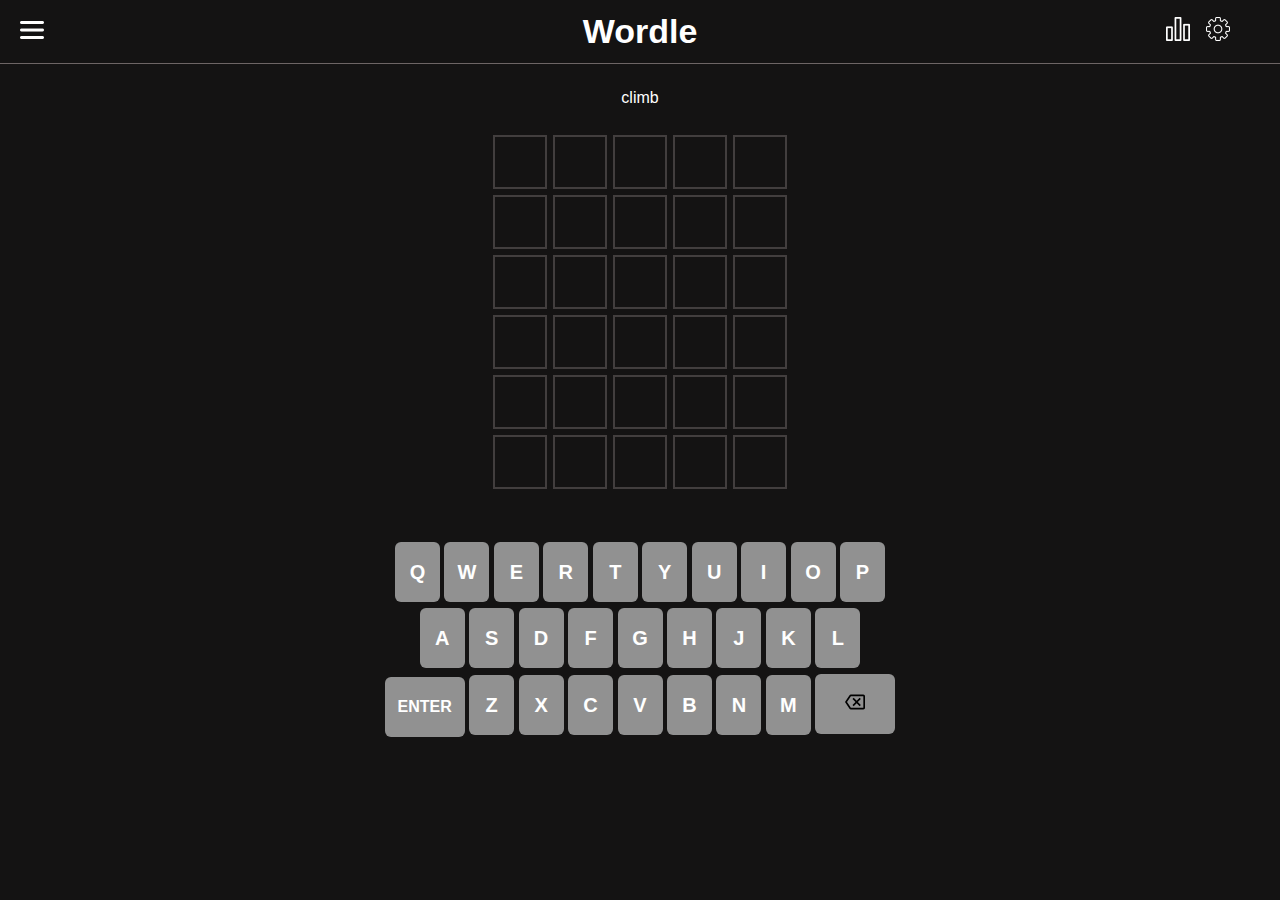
==== fun/wordle/index.html @ 40436cda "enter doesnt work after firts guess" ====
<!DOCTYPE html>
<html lang="en">
<head>
    <meta charset="UTF-8">
    <meta name="viewport" content="width=device-width, initial-scale=1.0">
    <title>Wordle</title>
    <link rel="stylesheet" href="style.css">
</head>
<body>
    <div id="header">
        <div class="menu">
            <img src="./images/menu.png" alt="menu">
        </div>
        <div class="logo">Wordle</div>
        <div class="buttons">
            <div class="stats">
                <img src="./images/statistics.png" alt="stats">
            </div>
            <div class="settings">
                <img src="./images/setting.png" alt="settings">
            </div>
        </div>
    </div>
    <div class="popup">
        <button class="closePopup">
            <img src="./images/delete.png" alt="close">
        </button>
        <div class="win">
            <header>
                <h2>You got it!</h2>
                <p>The word was <span class="winWord"></span></p>
            </header>
            <div class="infoBoard">
                    <div class="wd-border">
                        <div class="total">0</div>
                        <div>Played</div>
                    </div>
                    <div class="wd-border">
                        <div class="percentil">0</div>
                        <div>Win %</div>
                    </div>
                    <div class="wd-border">
                        <div class="streak">0</div>
                        <div>Streak</div>
                    </div>
                    <div class="wd-border">
                        <div class="average">0</div>
                        <div>Average</div>
                    </div>
            </div>
            <div id="stats">
                <h1>Statistics</h1>
                <ul class="ranks">
                    <div class="bars">
                        <label>1</label>
                        <li class="bar1">
                            0
                        </li>
                        </li>
                    </div>
                    <div class="bars">
                        <label for="">2</label>
                        <li class="bar2">
                            0
                        </li>
                        </li>
                    </div>
                    <div class="bars">
                        <label for="">3</label>
                        <li class="bar3">
                            0
                        </li>
                        </li>
                    </div>
                    <div class="bars">
                        <label for="">4</label>
                        <li class="bar4">
                            0
                        </li>
                        </li>
                    </div>
                    <div class="bars">
                        <label for="">5</label>
                        <li class="bar5">
                            0
                        </li>
                        </li>
                    </div>
                    <div class="bars">
                        <label for="">6</label>
                        <li class="bar6">
                            0
                        </li>
                        </li>
                    </div>
                </ul>
            </div>
            <div class="buttons">
                <button class="share">Share</button>
                <button onclick="playAgain()" class="playAgain">Play again</button>
            </div>
        </div>
    </div>
    <div class="cheat"></div>
    <div id="board">
        <div class="row1 row">
            <div class="row1box1 box"></div>
            <div class="row1box2 box"></div>
            <div class="row1box3 box"></div>
            <div class="row1box4 box"></div>
            <div class="row1box5 box"></div>
        </div>
        <div class="row2 row">
            <div class="row2box1 box"></div>
            <div class="row2box2 box"></div>
            <div class="row2box3 box"></div>
            <div class="row2box4 box"></div>
            <div class="row2box5 box"></div>
        </div>
        <div class="row3 row">
            <div class="row3box1 box"></div>
            <div class="row3box2 box"></div>
            <div class="row3box3 box"></div>
            <div class="row3box4 box"></div>
            <div class="row3box5 box"></div>
        </div>
        <div class="row4 row">
            <div class="row4box1 box"></div>
            <div class="row4box2 box"></div>
            <div class="row4box3 box"></div>
            <div class="row4box4 box"></div>
            <div class="row4box5 box"></div>
        </div>
        <div class="row5 row">
        <div class="row5box1 box"></div>
        <div class="row5box2 box"></div>
        <div class="row5box3 box"></div>
        <div class="row5box4 box"></div>
        <div class="row5box5 box"></div>
        </div>
        <div class="row6 row">
        <div class="row6box1 box"></div>
        <div class="row6box2 box"></div>
        <div class="row6box3 box"></div>
        <div class="row6box4 box"></div>
        <div class="row6box5 box"></div>
        </div>
    </div>
    <div class="keyboard" role="group" aria-label="Keyboard">
        <div id="keyboard-row1"  class="keyboard-row1">
            <button data-name="Q" onclick="writeLetter('q')" type="button" id="q" class="q key">Q</button>
            <button onclick="writeLetter('w')" type="button" data-name="W" class="w key">W</button>
            <button onclick="writeLetter('e')" type="button" data-name="E" class="e key">E</button>
            <button onclick="writeLetter('r')" type="button" data-name="R" class="r key">R</button>
            <button onclick="writeLetter('t')" type="button" data-name="T" class="t key">T</button>
            <button onclick="writeLetter('y')" type="button" data-name="Y" class="y key">Y</button>
            <button onclick="writeLetter('u')" type="button" data-name="U" class="u key">U</button>
            <button onclick="writeLetter('i')" type="button" data-name="I" class="i key">I</button>
            <button onclick="writeLetter('o')" type="button" data-name="O" class="o key">O</button>
            <button onclick="writeLetter('p')" type="button" data-name="P" class="p key">P</button>
        </div>
        <div id="keyboard-row2" class="keyboard-row2">
            <div data-testid="spacer" class="Key-module_half__HooWu"></div>
            <button onclick="writeLetter('a')" type="button" data-name="A" class="a key">A</button>
            <button onclick="writeLetter('s')" type="button" data-name="S" class="s key">S</button>
            <button onclick="writeLetter('d')" type="button" data-name="D" class="d key">D</button>
            <button onclick="writeLetter('f')" type="button" data-name="F" class="f key">F</button>
            <button onclick="writeLetter('g')" type="button" data-name="G" class="g key">G</button>
            <button onclick="writeLetter('h')" type="button" data-name="H" class="h key">H</button>
            <button onclick="writeLetter('j')" type="button" data-name="J" class="j key">J</button>
            <button onclick="writeLetter('k')" type="button" data-name="K" class="k key">K</button>
            <button onclick="writeLetter('l')" type="button" data-name="L" class="l key">L</button>
            <div data-testid="spacer" class="Key-module_half__HooWu"></div>
        </div>
        <div id="keyboard-row3"  class="keyboard-row3">
            <button onclick="enterWord()" type="button" id="↵" class="key enterKey">ENTER</button>
            <button onclick="writeLetter('z')" type="button" data-name="Z" class="z key">Z</button>
            <button onclick="writeLetter('x')" type="button" data-name="X" class="x key">X</button>
            <button onclick="writeLetter('c')" type="button" data-name="C" class="c key">C</button>
            <button onclick="writeLetter('v')" type="button" data-name="V" class="v key">V</button>
            <button onclick="writeLetter('b')" type="button" data-name="B" class="b key">B</button>
            <button onclick="writeLetter('n')" type="button" data-name="N" class="n key">N</button>
            <button onclick="writeLetter('m')" type="button" data-name="M" class="m key">M</button>
            <button onclick="deleteLetter()" type="button" id="←" aria-label="backspace" class="key removeKey"><svg xmlns="http://www.w3.org/2000/svg" height="20" viewBox="0 0 24 24" width="20" class="game-icon" data-testid="icon-backspace">
                <path fill="var(--color-tone-1)" d="M22 3H7c-.69 0-1.23.35-1.59.88L0 12l5.41 8.11c.36.53.9.89 1.59.89h15c1.1 0 2-.9 2-2V5c0-1.1-.9-2-2-2zm0 16H7.07L2.4 12l4.66-7H22v14zm-11.59-2L14 13.41 17.59 17 19 15.59 15.41 12 19 8.41 17.59 7 14 10.59 10.41 7 9 8.41 12.59 12 9 15.59z"></path>
            </svg></button>
        </div></div>
<script>
    const words = ["money", "power", "crane", "whale", "crane", "heard", "mouse", "micro", "state", "trunk", "drink", "speak", "start", "drunk",'abbey',
"about",
"above",
"abuse",
"admit",
"adobe",
"adopt",
"adult",
"after",
"again",
"agent",
"aging",
"agony",
"agree",
"ahead",
"aisle",
"alarm",
"album",
"alert",
"alien",
"align",
"alike",
"alive",
"alley",
"allow",
"alloy",
"alone",
"along",
"aloud",
"alpha",
"altar",
"alter",
"amber",
"amend",
"amino",
"among",
"ample",
"angel",
"amber",
"angle",
"angry",
"ankle",
"apart",
"apple",
"apply",
"arena",
"argue",
"arise",
"armor",
"arose",
"array",
"arrow",
"aside",
"assay",
"asset",
"atlas",
"audio",
"audit",
"avoid",
"await",
"award",
"aware",
"bacon",
"badge",
"badly",
"baked",
"baker",
"baron",
"bases",
"basic",
"basil",
"basin",
"beach",
"beard",
"beast",
"began",
"begin",
"begun",
"being",
"belly",
"below",
"bench",
"billy",
"birth",
"black",
"blade",
"blame",
"blank",
"blast",
"bleak",
"blend",
"blind",
"block",
"bloom",
"blown",
"blues",
"blunt",
"board",
"boast",
"bonus",
"boost",
"booth",
"borne",
"bound",
"bowel",
"brain",
"brake",
"brand",
"brass",
"brave",
"bread",
"break",
"breed",
"brent",
"bride",
"brief",
"bring",
"brink",
"broad",
"broke",
"brown",
"brush",
"build",
"built",
"bunch",
"burke",
"burnt",
"burst",
"buyer",
"cabin",
"cable",
"cache",
"calif",
"canal",
"candy",
"canon",
"cargo",
"carol",
"carry",
"catch",
"cater",
"cause",
"cease",
"chain",
"chair",
"chalk",
"chaos",
"charm",
"chart",
"chase",
"cheap",
"check",
"cheek",
"cheer",
"chess",
"chest",
"chick",
"chief",
"child",
"chile",
"chill",
"china",
"choir",
"chose",
"chuck",
"cisco",
"claim",
"clash",
"class",
"clean",
"clear",
"clerk",
"click",
"cliff",
"climb",
"clock",
"close",
"cloth",
"cloud",
"coach",
"coast",
"colon",
"color",
"comic",
"condo",
"coral",
"corps",
"costa",
"cough",
"could",
"count",
"court",
"cover",
"crack",
"craft",
"crane",
"crash",
"cream",
"creed",
"creek",
"crest",
"cried",
"cries",
"crime",
"crisp",
"cross",
"crowd",
"crown",
"crude",
"cruel",
"crush",
"crust",
"cubic",
"curry",
"curve",
"cycle",
"daily",
"dairy",
"daisy",
"dance",
"dated",
"dealt",
"death",
"debit",
"debut",
"decay",
"decor",
"delay",
"delta",
"dense",
"depot",
"derby",
"deter",
"devil",
"diary",
"digit",
"dirty",
"dodge",
"doing",
"donor",
"dozen",
"draft",
"drain",
"drama",
"drank",
"drawn",
"dream",
"dress",
"dried",
"drift",
"drill",
"drink",
"drive",
"drove",
"dusty",
"dying",
"eager",
"eagle",
"early",
"earth",
"eaten",
"eight",
"elbow",
"elder",
"elect",
"elite",
"empty",
"enemy",
"enjoy",
"enter",
"entry",
"equal",
"error",
"essay",
"ethic",
"event",
"every",
"exact",
"excel",
"exert",
"exile",
"exist",
"extra",
"faint",
"fairy",
"faith",
"false",
"famed",
"fancy",
"fatal",
"fatty",
"fault",
"feast",
"fence",
"ferry",
"fetch",
"fever",
"fiber",
"fibre",
"field",
"fiery",
"fifth",
"fifty",
"fight",
"final",
"first",
"fixed",
"flame",
"flash",
"fleet",
"flesh",
"flies",
"flint",
"float",
"flood",
"floor",
"flora",
"flour",
"flown",
"fluid",
"flung",
"flush",
"focal",
"focus",
"force",
"forge",
"forth",
"forty",
"forum",
"found",
"frame",
"frank",
"fraud",
"fresh",
"fried",
"front",
"frost",
"fruit",
"fully",
"gauge",
"genre",
"ghost",
"giant",
"given",
"glass",
"globe",
"glory",
"glove",
"going",
"grace",
"grade",
"grain",
"grams",
"grand",
"grant",
"graph",
"grasp",
"grass",
"grave",
"great",
"greed",
"green",
"greet",
"grief",
"gross",
"group",
"grove",
"grown",
"guard",
"guess",
"guest",
"guide",
"guild",
"guilt",
"habit",
"handy",
"hardy",
"harry",
"harsh",
"hatch",
"heart",
"heath",
"heavy",
"hedge",
"hello",
"hence",
"henry",
"homer",
"honey",
"honor",
"horse",
"hotel",
"house",
"human",
"ideal",
"image",
"imply",
"incur",
"index",
"inner",
"input",
"Intel",
"inter",
"irony",
"issue",
"ivory",
"jenny",
"jewel",
"joint",
"jones",
"judge",
"juice",
"known",
"label",
"labor",
"laden",
"lance",
"large",
"laser",
"later",
"laugh",
"layer",
"learn",
"lease",
"least",
"leave",
"legal",
"lemon",
"lever",
"lewis",
"light",
"limit",
"linen",
"links",
"liver",
"lives",
"lobby",
"local",
"lodge",
"logic",
"loose",
"lotus",
"lover",
"lower",
"loyal",
"lucky",
"lunch",
"lying",
"lynch",
"magic",
"major",
"maker",
"manor",
"maple",
"march",
"maria",
"marry",
"marsh",
"mason"
]
    const wins =[]
    const cheat = document.querySelector('.cheat')
    const winWord = document.querySelector('.winWord')
    const popup = document.querySelector('.popup')
    const closePopup = document.querySelector('.closePopup')


    let totalAttempts = 0
    let lost = 0
    let percentil = 0;
    let streak = 0;
    let average = 0;

    let result = generateWord(words)
    let writingOn = true
    let score = 0;
    let width = 0
    let mostAttempts = 0;
    let count = 0;
    let rowNum = 1
    let boxNum = 1
    let exactBox = 'row' + rowNum + 'box' + boxNum;
    let letters = ['q','w','e','r','t','z','u','i','o','p','a','s','d','f','g','h','j','k','l','y','x','c','v','b','n','m']

function playAgain(){
    popup.classList.remove('popup-on')
    rowNum = 7
    for(let i = 1; i <= 6; i++){
        rowNum--
        for(let j = 1; j <= 5; j++){
            const box = document.querySelector('.row' + rowNum + 'box' + j);
            box.classList.remove('green', 'orange','empty', 'filled');
            box.removeAttribute('id', 'done')
            box.textContent = '';
        }
    }
    for(let i = 1; i <= 3; i++){
        const keyboardRow = document.getElementById('keyboard-row' + i)
        var children = keyboardRow.children
        for(let i = 0; i < children.length; i++){
            var key = children[i]
            key.classList.remove('green', 'orange', 'empty')
        }
    }
    writingOn = true
    result = generateWord(words)
    cheat.textContent = result
    count = 0
    console.log(rowNum)
    console.log(boxNum)
}

    closePopup.addEventListener('click', () => {
        popup.classList.remove('popup-on')
    })

    document.addEventListener('keydown', (event) => {
        let ltr = event.key;
        const box = document.querySelector('.row' + rowNum + 'box'+ boxNum)
        if(ltr === 'Enter'){
                enterWord()
            }
        else if(ltr !== 'Enter'){
            for(let i = 0; i < letters.length; i++){
                let letter = letters[i]
        if(ltr === letter && boxNum < 6){
                writeLetter(ltr)
            }
        }
    }
        if(ltr === 'Backspace'){
                deleteLetter()
            }
    },)

    function addStats(){
        const winLine = document.querySelector('.bar' + rowNum)
        let averigicalAmount = 0
        winLine.textContent = Number(winLine.textContent) + 1 ;
        if(mostAttempts < winLine.textContent){
            mostAttempts = winLine.textContent
        }
        streak += 1
        totalAttempts += 1
        width = (Number(winLine.textContent) / mostAttempts) * 100
            for(let i = 1; i <= 6; i++){
                const winLine = document.querySelector('.bar' + i)
                winLine.style.width = (Number(winLine.textContent) / mostAttempts) * 100 + '%'
                averigicalAmount = averigicalAmount + (Number(winLine.textContent) * i)
            }
        winLine.style.width = width + '%';
        average = averigicalAmount / totalAttempts
        document.querySelector('.total').textContent = totalAttempts
        document.querySelector('.percentil').textContent = Math.round(((1 - (lost / totalAttempts)) * 100).toFixed(2))
        document.querySelector('.streak').textContent = streak;
        document.querySelector('.average').textContent = Math.round(average.toFixed(1) * 100) / 100
    }

    function writeLetter(ltr){
        if(boxNum <= 5 && writingOn === true){
            const box = document.querySelector('.row' + rowNum + 'box'+ boxNum)
            boxNum += 1
            box.textContent = ltr.toUpperCase();
            box.classList.add('filled')
        }
        
    }
    function deleteLetter(){
        if(boxNum >= 2){
            boxNum--
            const box = document.querySelector('.row' + rowNum + 'box'+ boxNum)
            box.textContent = '';
            box.classList.remove('filled')
        }
    }
    function enterWord(){
        let word1 = ''
        if(boxNum === 6){
            const origArr = []
            boxNum = 1
            for(let i = 1; i <= 5; i++){
                const box = document.querySelector('.row' + rowNum + 'box'+ boxNum)
                word1 = word1 + box.textContent
                boxNum++
            }
            let origLtr = '';
            let playerLtr = '';
            function lettering(){
            for(let i = 0; i < 5; i++){
                origLtr = pickLetter(result, i).toUpperCase()
                
                origArr.push(origLtr)
            }
        }
            lettering()
            for(let i = 0; i < 5; i++){
                playerLtr = pickLetter(word1, i)
                const keyBox = document.querySelector("[data-name=" + playerLtr + "]")
                    if(origArr.includes(playerLtr) ){
                        const box = document.querySelector('.row' + rowNum + 'box' + (i + 1))
                        box.classList.add('orange')
                        keyBox.classList.add('orange')
                    }
                    if(!origArr.includes(playerLtr)){
                        const box = document.querySelector('.row' + rowNum + 'box'+ (i + 1))
                        box.classList.add('empty')
                        keyBox.classList.add('empty')
                    }
                    if(origArr[i] === playerLtr){
                        const box = document.querySelector('.row' + rowNum + 'box'+(i + 1))
                        box.classList.remove('orange')
                        box.classList.add('green')
                        keyBox.classList.remove('orange')
                        keyBox.classList.add('green')
                        box.setAttribute('id', 'done')
                    }
                    checkWin(count)
                    console.log(count)
                    count++
            }
            count = 0
            score = 0
            rowNum++
            boxNum = 1
        }
        else{
            alert('Not enough letters')
        }
    }

function checkWin(count){
    const box = document.querySelector('.row' + rowNum + 'box'+ (count + 1))
    if(box.getAttribute('id') === 'done'){
        score++
        console.log('score is ' + score + ' rowNum is ' + rowNum)
        if(score === 5){
            writingOn = false
            winWord.textContent = result.toUpperCase()
            popup.classList.add('popup-on')
            score = 0
            addStats()
        }
    }
    else if(rowNum === 6 && score <= 4 && boxNum > 4){
        writingOn = false
        winWord.textContent = result.toUpperCase()
        popup.classList.add('popup-on')
        score = 0
        rowNum = 1
        streak = 0
        lost++
        addStats()
    }
}

    function generateWord(arr){
        const randomIndex = Math.floor(Math.random() * words.length)
        const word = words[randomIndex]
        return word
    }

    function pickLetter(string, index){
        return string.charAt(index)
    }

    cheat.textContent = result
</script>
</body>
</html>
---- fun/wordle/style.css ----
body{
    height: 100vh;
    width: 100vw;
    background-color: rgb(20, 19, 19);
    color: white;
    margin: 0;
    font-family:Arial, Helvetica, sans-serif;
    display: flex;
    flex-direction: column;
    align-items: center;
    gap: 25px;
}
#header{
    padding: 12px;
    min-width: 500px;
    display: grid;
    grid-template-columns: 25% 50% 25%;
    width: 100vw;
    border-bottom: 1px solid rgb(109, 101, 101);
}
.logo{
    justify-self: center;
    font-size: 34px;
    font-weight: 600;
}
.buttons{
    display: flex;
    padding-right: 50px;
    justify-self: end;
    align-self: center;
    gap: 15px;
    font-size: 24px;
    font-weight: 900;
}
.stats{
    width: 25px;
    height: 25px;
}
.stats img{
    max-width: 25px;
}
.settings img{
    max-width: 25px;
}
.menu{
    align-self: center;
    margin-left: 20px;
}
#board{
    width: 300px;
    height: 360px;

    display: grid;
    grid-template-rows: 1fr 1fr 1fr 1fr 1fr 1fr;
}
.row{
    margin: 2.5px;
    gap: 5px;
    display: grid;
    grid-template-columns: 1fr 1fr 1fr 1fr 1fr;
}
.box{
    border: 2px solid rgb(66, 62, 62);
    background-color: rgb(20, 19, 19);
    width: 50px;
    height: 50px;

    display: flex;
    justify-content: center;
    align-items: center;
    font-size: 34px;
    font-weight: bolder;
    padding: 0;
}
.keyboard{
  display: flex;
  flex-direction: column;  
  align-items: center;
  gap: 6px;
  margin-top: 25px;
  min-width: 515px;
}
.keyboard-row{
    display: flex;
    gap: 4px;
}
.key{
    width: 45px;
    height: 60px;
    background-color: #919191;
    border: none;
    border-radius: 6px;
    color: white;
    font-size: 20px;
    font-weight: bolder;
    cursor: grab;
}
.removeKey{
    width: 80px;
    color: white;
}
.enterKey{
    width: 80px;
    font-size: 16px;
}
.filled{
    border: 2px solid rgb(155, 147, 147);
    animation-name: jump;
    animation-duration: .3s;
}
.orange{
    border: none;
    background-color: #f5c84ecb;
    transition: all 1s ease-in-out;
    transform: rotateX(360deg);
}
.green{
    background-color: #54c967b0;
    border: none;
    transition: all 1s ease-in-out;
    transform: rotateX(360deg);
}
.empty{
    border: none;
    background-color: #3a3a3a;
    transition: transform 1s ease-in-out;
    transform: rotateX(360deg);
}
.popup{
    position: absolute;
    z-index: 2;
    width: 520px;
    height: 600px;
    border: 1px solid rgb(141, 135, 135);
    border-radius: 10px;
    opacity: 95%;
    backdrop-filter: blur(20px);
    background: rgb(31, 31, 31);
    top: 15%;
    transition: transform .5s ease-in-out;
    transform: scale(0);
    padding: 0;
}
.popup-on{
    transition-delay: 1s;
    transform: scale(1);
}
.popup .win{
    position: absolute;
    display: flex;
    align-items: center;
    flex-direction: column;

    margin-top: -40px;
    width: 84%;
    height: 95%;
    padding: 40px;
    display: flex;
   justify-content: space-between;
}
.win header{
    text-align: center;
}
.win h2{
    font-size: 3rem;
    padding: 0;
    margin: 20px 0 0 0 ;
}
.win p{
    font-size: 28px;
}
.win .buttons{
    width: 100%;
    display: flex;
    justify-content: space-between;
    padding-left: 50px;
}
.win .buttons .playAgain{
    width: 180px;
    height: 55px;
    border: 2px solid white;
    background-color: white;
    border-radius: 10px;
    font-size: 20px;
    font-weight: 900;
    transition-duration: .3s;
}
.win .buttons .playAgain:hover{
    background-color: darkgreen;
    color: white;
}
.win .buttons .share{
    width: 180px;
    height: 55px;
    border: 2px solid white;
    background-color: white;
    border-radius: 10px;
    font-size: 20px;
    font-weight: 900;
    transition-duration: .3s;
}
.win .buttons .share:hover{
    background-color: darkorange;
    color: white;
}
.winWord{
    font-size: 32px;
    font-weight: 600;
    color: #54c967b0;
}
.closePopup{
    background-color: transparent;
    border: none;
    right: -10px;
    position: absolute;
    right: 5px;
    top: 10px;
    z-index: 3;
}
#stats{
    width: 300px;
    height: 250px;
    text-align: center;
    margin-top: 20px;
}
#stats h1{
    margin: 0;
}
#stats ul{
    list-style: none;
    height: 70%;
    display: flex;
    flex-direction: column;
    justify-content: center;
    gap: 3px;
}
#stats .bars{
    display: flex;
    height: 15%;
    width: 100%;
    align-items: center;
    gap: 10px;
    padding-right: 20px;
    align-self: center;
    font-weight: 900;
}
#stats .bars li{
    height: 100%;
    min-width: 6%;
    border: 1px solid rgb(36, 34, 34);
    background-color: rgb(49, 47, 47);
    padding: 0 7px 0 0;
    display: flex;
    justify-content: flex-end;
    align-items: center;
    text-align: end;
    font-size: 14px;
}
.infoBoard{
    display: flex;
    gap: 20px;
}
.wd-border{
    text-align: center;
    font-size: 12px;
}
.total,
.streak,
.percentil,
.average{
    font-size: 36px;
    font-weight: 600;
}
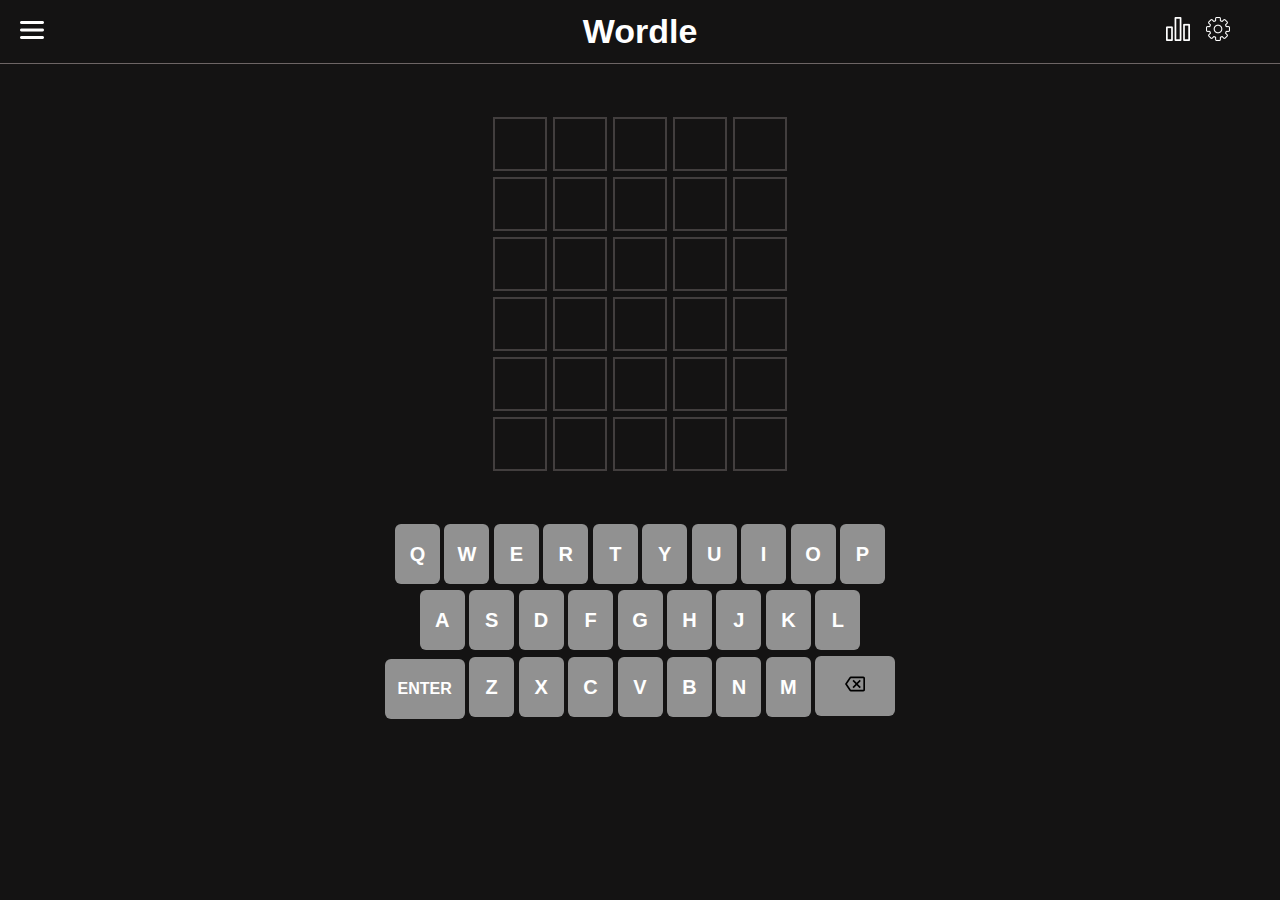
==== commit 8fc7e7e5: "trying to make accounts" ====
--- a/fun/wordle/index.html
+++ b/fun/wordle/index.html
@@ -25,9 +25,9 @@
         <button class="closePopup">
             <img src="./images/delete.png" alt="close">
         </button>
-        <div class="win">
+        <div class="win win-off">
             <header>
-                <h2>You got it!</h2>
+                <h2 class="winText">You got it!</h2>
                 <p>The word was <span class="winWord"></span></p>
             </header>
             <div class="infoBoard">
@@ -47,6 +47,14 @@
                         <div class="average">0</div>
                         <div>Average</div>
                     </div>
+            </div>
+            <div class="colorCount">
+                <div class="boxik green">
+                    <div class="greenNum"></div>
+                </div>
+                <div class="boxik orange">
+                    <div class="orangeNum"></div>
+                </div>
             </div>
             <div id="stats">
                 <h1>Statistics</h1>
@@ -100,8 +108,55 @@
                 <button onclick="playAgain()" class="playAgain">Play again</button>
             </div>
         </div>
+        <div class="login login-off">
+            <div class="header">
+                <h1>Login</h1>
+            </div>
+            <div class="inputs">
+                <div>
+                    <div class="emailImg"><img src="./images/email.png" alt=""></div>
+                    <input type="text" class="email" placeholder="Email">
+                </div>
+                <div>
+                    <div class="passwordImg"><img src="./images/padlock.png" alt=""></div>
+                    <input type="text" class="password" placeholder="Password">
+                </div>
+            </div>
+            <div class="linkToRegister">
+                <p>Dont have an account yet? <p class=" link registerLink"> Register</p> </p>
+            </div>
+            <div class="loginButtons">
+                <button class="loginBtn">Login</button>
+            </div>
+
+        </div>
+        <div class="register register-off">
+                <div class="header">
+                    <h1>Register</h1>
+                </div>
+                <div class="inputs">
+                    <div>
+                        <div class="profileImg"><img src="./images/user (1).png" alt=""></div>
+                        <input type="text" class="name" placeholder="Name">
+                    </div>
+                    <div>
+                        <div class="emailImg"><img src="./images/email.png" alt=""></div>
+                        <input type="text" class="email" placeholder="Email">
+                    </div>
+                    <div>
+                        <div class="passwordImg"><img src="./images/padlock.png" alt=""></div>
+                        <input type="text" class="password" placeholder="Password">
+                    </div>
+                </div>
+                <div class="linkToLogin">
+                    <p>I already have an account.<p class=" link loginLink"> Login</p> </p>
+                </div>
+                <div class="registerButtons">
+                    <button class="loginBtn">Register</button>
+                </div>
+            </div>
     </div>
-    <div class="cheat"></div>
+    <div class="chea"></div>
     <div id="board">
         <div class="row1 row">
             <div class="row1box1 box"></div>
@@ -186,6 +241,7 @@
             </svg></button>
         </div></div>
 <script>
+    //consts
     const words = ["money", "power", "crane", "whale", "crane", "heard", "mouse", "micro", "state", "trunk", "drink", "speak", "start", "drunk",'abbey',
 "about",
 "above",
@@ -651,8 +707,76 @@
     const winWord = document.querySelector('.winWord')
     const popup = document.querySelector('.popup')
     const closePopup = document.querySelector('.closePopup')
-
-
+    const winText = document.querySelector('.winText')
+    const statsBtn = document.querySelector('.stats')
+    const profileBtn = document.querySelector('.menu')
+    const registerLink = document.querySelector('.registerLink')
+    const loginLink = document.querySelector('.loginLink')
+
+    //event listeners
+    registerLink.addEventListener('click', () => {
+        document.querySelector('.login').classList.add('login-off')
+        document.querySelector('.register').classList.remove('register-off')
+        popup.style.height = '550px'
+    })
+    loginLink.addEventListener('click', () => {
+        document.querySelector('.login').classList.remove('login-off')
+        document.querySelector('.register').classList.add('register-off')
+        popup.style.height = '500px'
+    })
+
+    statsBtn.addEventListener('click', () => {
+        popup.style.transitionDelay = '0s';
+        document.querySelector('.win').classList.remove('win-off')
+        document.querySelector('.login').classList.add('login-off')
+        document.querySelector('.register').classList.add('register-off')
+        popup.classList.add('popup-on')
+        popup.style.height = '600px'
+        writingOn = false
+    })
+    profileBtn.addEventListener('click', () => {
+        document.querySelector('.win').classList.add('win-off')
+        document.querySelector('.login').classList.remove('login-off')
+        popup.style.transitionDelay = '0s';
+        popup.style.height = '500px'
+        popup.classList.add('popup-on')
+        writingOn = false
+    })
+
+    //after closing popup it hides all contents in it and makes writing available
+    closePopup.addEventListener('click', () => {
+        popup.classList.remove('popup-on')
+        document.querySelector('.win').classList.add('win-off')
+        document.querySelector('.login').classList.add('login-off')
+        document.querySelector('.register').classList.add('register-off')
+        popup.style.transitionDelay = '0s'
+        popup.style.height = '600px'
+        writingOn = true
+    })
+
+    //all key presses and their functions
+    // for some reason clicking enter doesnt work after first guessed word
+    document.addEventListener('keydown', (event) => {
+        let ltr = event.key;
+        if(ltr !== 'Enter'){
+            for(let i = 0; i < letters.length; i++){
+                let letter = letters[i]
+        if(ltr === letter && boxNum < 6){
+                writeLetter(ltr)
+            }
+        }
+    }
+        if(ltr === 'Backspace'){
+                deleteLetter()
+            }
+    },)
+    document.addEventListener('keypress', function(e) {
+        if (e.key === 'Enter'){
+            enterWord()
+        }
+    })
+
+    //variables
     let totalAttempts = 0
     let lost = 0
     let percentil = 0;
@@ -667,60 +791,43 @@
     let count = 0;
     let rowNum = 1
     let boxNum = 1
+    let orange = 0
+    let green = 0
     let exactBox = 'row' + rowNum + 'box' + boxNum;
     let letters = ['q','w','e','r','t','z','u','i','o','p','a','s','d','f','g','h','j','k','l','y','x','c','v','b','n','m']
 
-function playAgain(){
-    popup.classList.remove('popup-on')
-    rowNum = 7
-    for(let i = 1; i <= 6; i++){
-        rowNum--
-        for(let j = 1; j <= 5; j++){
-            const box = document.querySelector('.row' + rowNum + 'box' + j);
-            box.classList.remove('green', 'orange','empty', 'filled');
-            box.removeAttribute('id', 'done')
-            box.textContent = '';
-        }
-    }
-    for(let i = 1; i <= 3; i++){
-        const keyboardRow = document.getElementById('keyboard-row' + i)
-        var children = keyboardRow.children
-        for(let i = 0; i < children.length; i++){
-            var key = children[i]
-            key.classList.remove('green', 'orange', 'empty')
-        }
-    }
-    writingOn = true
-    result = generateWord(words)
-    cheat.textContent = result
-    count = 0
-    console.log(rowNum)
-    console.log(boxNum)
-}
-
-    closePopup.addEventListener('click', () => {
+
+    function playAgain(){
+        popup.style.transitionDelay = '0s';
         popup.classList.remove('popup-on')
-    })
-
-    document.addEventListener('keydown', (event) => {
-        let ltr = event.key;
-        const box = document.querySelector('.row' + rowNum + 'box'+ boxNum)
-        if(ltr === 'Enter'){
-                enterWord()
+
+        for(let i = 6; i >= 1; i--){
+            const rowBox = document.querySelector('.row' + i + 'box'+ boxNum)
+            rowNum = i
+            for(let j = 1; j <= 5; j++){
+                const box = document.querySelector('.row' + rowNum + 'box'+ j)
+                box.classList.remove('green', 'orange','empty', 'filled')
+                box.removeAttribute('id', 'done')
+                box.textContent = ''
             }
-        else if(ltr !== 'Enter'){
-            for(let i = 0; i < letters.length; i++){
-                let letter = letters[i]
-        if(ltr === letter && boxNum < 6){
-                writeLetter(ltr)
+        }
+        for(let i = 1; i <= 3; i++){
+            const keyRow = document.querySelector('.keyboard-row' + i)
+            let children = keyRow.children
+            for(let i = 1; i < children.length; i++){
+                var eachChild = children[i]
+                eachChild.classList.remove('green', 'orange','empty', 'filled')
             }
         }
-    }
-        if(ltr === 'Backspace'){
-                deleteLetter()
-            }
-    },)
-
+        result = generateWord(words)
+        cheat.textContent = result
+        writingOn = true
+    }
+    
+
+    //adds 4 stats 
+    //changes lines according to their length so that the largest number is 100% and others are just percentages of it
+    //average is made by adding all rowNums of guessed tries and dividing by total attempts
     function addStats(){
         const winLine = document.querySelector('.bar' + rowNum)
         let averigicalAmount = 0
@@ -742,6 +849,14 @@
         document.querySelector('.percentil').textContent = Math.round(((1 - (lost / totalAttempts)) * 100).toFixed(2))
         document.querySelector('.streak').textContent = streak;
         document.querySelector('.average').textContent = Math.round(average.toFixed(1) * 100) / 100
+    }
+    //adds stats as normal except doesnt change average
+    function addLosingStats(){
+        const winLine = document.querySelector('.bar' + rowNum)
+        totalAttempts += 1
+        document.querySelector('.total').textContent = totalAttempts
+        document.querySelector('.percentil').textContent = Math.round(((1 - (lost / totalAttempts)) * 100).toFixed(2))
+        document.querySelector('.streak').textContent = streak;
     }
 
     function writeLetter(ltr){
@@ -788,6 +903,7 @@
                         const box = document.querySelector('.row' + rowNum + 'box' + (i + 1))
                         box.classList.add('orange')
                         keyBox.classList.add('orange')
+                        orange++
                     }
                     if(!origArr.includes(playerLtr)){
                         const box = document.querySelector('.row' + rowNum + 'box'+ (i + 1))
@@ -801,6 +917,8 @@
                         keyBox.classList.remove('orange')
                         keyBox.classList.add('green')
                         box.setAttribute('id', 'done')
+                        green++
+                        orange--
                     }
                     checkWin(count)
                     console.log(count)
@@ -825,20 +943,31 @@
             writingOn = false
             winWord.textContent = result.toUpperCase()
             popup.classList.add('popup-on')
+            document.querySelector('.win').classList.remove('win-off')
+            document.querySelector('.login').classList.add('login-off')
+            document.querySelector('.winWord').style.color = 'green'
+            popup.style.transitionDelay = '1s';
             score = 0
             addStats()
         }
     }
-    else if(rowNum === 6 && score <= 4 && boxNum > 4){
+    else if(rowNum === 6 && score <= 4 && count >= 4){
         writingOn = false
         winWord.textContent = result.toUpperCase()
         popup.classList.add('popup-on')
+        popup.style.transitionDelay = '1s';
+        document.querySelector('.win').classList.remove('win-off')
+        document.querySelector('.login').classList.add('login-off')
+        document.querySelector('.winWord').style.color = 'red'
         score = 0
         rowNum = 1
         streak = 0
         lost++
-        addStats()
-    }
+        winText.textContent = 'Not this time'
+        addLosingStats()
+    }
+    document.querySelector('.greenNum').textContent = green
+    document.querySelector('.orangeNum').textContent = orange
 }
 
     function generateWord(arr){
--- a/fun/wordle/style.css
+++ b/fun/wordle/style.css
@@ -35,16 +35,20 @@
 .stats{
     width: 25px;
     height: 25px;
+    cursor: grab;
 }
 .stats img{
     max-width: 25px;
 }
 .settings img{
     max-width: 25px;
+    cursor: grab;
 }
 .menu{
     align-self: center;
     margin-left: 20px;
+    width: 25px;
+    cursor: grab;
 }
 #board{
     width: 300px;
@@ -140,9 +144,9 @@
     transition: transform .5s ease-in-out;
     transform: scale(0);
     padding: 0;
+    overflow: hidden;
 }
 .popup-on{
-    transition-delay: 1s;
     transform: scale(1);
 }
 .popup .win{
@@ -155,8 +159,11 @@
     width: 84%;
     height: 95%;
     padding: 40px;
-    display: flex;
-   justify-content: space-between;
+    justify-content: space-between;
+}
+.win-off{
+    transition-duration: .3s;
+    transform: translate(600px);
 }
 .win header{
     text-align: center;
@@ -270,4 +277,106 @@
 .average{
     font-size: 36px;
     font-weight: 600;
+}
+.colorCount{
+    position: absolute;
+    left: 10px;
+    top: 47%;
+    display: flex;
+    flex-direction: column;
+    gap: 10px;
+}
+.boxik{
+    width: 15px;
+    height: 15px;
+}
+.greenNum,
+.orangeNum{
+    margin-left: 20px;
+}
+.login{
+    position: absolute;
+    display: flex;
+    align-items: center;
+    flex-direction: column;
+
+    margin-top: -40px;
+    width: 84%;
+    height: 95%;
+    padding: 40px;
+    justify-content: center;
+    gap: 20px;
+    transition-duration: .3s;
+
+}
+.login-off{
+    transition-duration: .3s;
+    transform: translate(-600px);
+}
+.login .header{
+    margin-top: 20px;
+}
+.login h1{
+    font-size: 44px;
+}
+.name,
+.email,
+.password{
+    border: none;
+    border-radius: 20px;
+    height: 50px;
+    width: 300px;
+    font-size: 24px;
+    padding: 10px;
+}
+.inputs{
+    display: flex;
+    flex-direction: column;
+    gap: 20px;
+}
+.inputs img{
+    width: 25px;
+    position: absolute;
+    margin-top: 20px;
+    margin-left: 55%;
+}
+.loginBtn,
+.registerBtn{
+    width: 120px;
+    height: 50px;
+    border: 2px solid;
+    border-radius: 10px;
+    margin: 10px;
+    font-size: 20px;
+}
+.linkToLogin,
+.linkToRegister{
+    display: flex;
+}
+.link{
+    color: rgb(98, 98, 151);
+    margin-left: 5px;
+}
+.link:hover{
+    color: rgb(255, 180, 180);
+    cursor: pointer;
+}
+
+.register{
+    position: absolute;
+    display: flex;
+    align-items: center;
+    flex-direction: column;
+
+    margin-top: -40px;
+    width: 84%;
+    height: 95%;
+    padding: 40px;
+    justify-content: center;
+    gap: 20px;
+    transition-duration: .3s;
+}
+.register-off{
+    transition-duration: .3s;
+    transform: translate(600px);
 }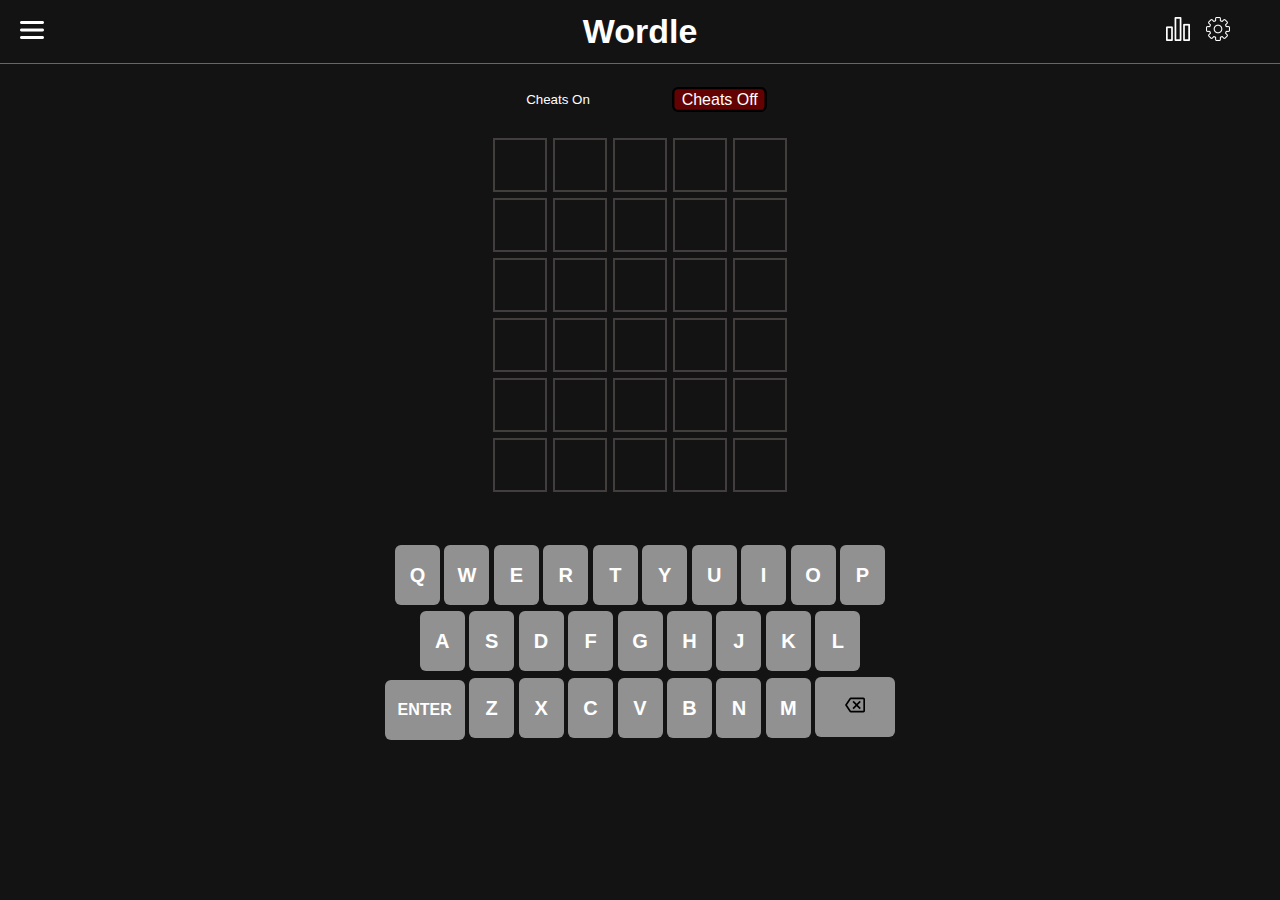
==== commit 37f3c995: "added cheat button and fixed play again issue" ====
--- a/fun/wordle/index.html
+++ b/fun/wordle/index.html
@@ -156,7 +156,11 @@
                 </div>
             </div>
     </div>
-    <div class="chea"></div>
+    <div class="cheats">
+        <button onclick="showCheat()" class="applyCheats">Cheats On</button>
+        <div class="cheat hidden"></div>
+        <button onclick="hideCheat()" class="removeCheat">Cheats Off</button>
+    </div>
     <div id="board">
         <div class="row1 row">
             <div class="row1box1 box"></div>
@@ -824,6 +828,30 @@
         writingOn = true
     }
     
+    function hideCheat(){
+        document.querySelector('.cheat').classList.add('hidden')
+        document.querySelector('.removeCheat').style.border = '2px solid black'
+        document.querySelector('.removeCheat').style.transform = 'scale(1.2)'
+        document.querySelector('.removeCheat').style.background = 'rgb(99, 2, 2)'
+        document.querySelector('.removeCheat').style.color = 'white'
+
+        document.querySelector('.applyCheats').style.border = 'none'
+        document.querySelector('.applyCheats').style.transform = 'scale(1)'
+        document.querySelector('.applyCheats').style.background = 'transparent'
+
+    }
+    function showCheat(){
+        document.querySelector('.cheat').classList.remove('hidden')
+        document.querySelector('.applyCheats').style.border = '2px solid black'
+        document.querySelector('.applyCheats').style.transform = 'scale(1.2)'
+        document.querySelector('.applyCheats').style.background = 'green'
+        document.querySelector('.applyCheats').style.color = 'white'
+
+        document.querySelector('.removeCheat').style.border = 'none'
+        document.querySelector('.removeCheat').style.transform = 'scale(1)'
+        document.querySelector('.removeCheat').style.background = 'transparent'
+
+    }
 
     //adds 4 stats 
     //changes lines according to their length so that the largest number is 100% and others are just percentages of it
--- a/fun/wordle/style.css
+++ b/fun/wordle/style.css
@@ -373,10 +373,41 @@
     height: 95%;
     padding: 40px;
     justify-content: center;
+    gap: 15px;
+    transition-duration: .3s;
+}
+.register-off{
+    transition-duration: .3s;
+    transform: translate(600px);
+}
+.register h1{
+    font-size: 40px;
+}
+.cheats{
+    display: flex;
+    align-items: center;
     gap: 20px;
-    transition-duration: .3s;
-}
-.register-off{
-    transition-duration: .3s;
-    transform: translate(600px);
+}
+.applyCheats{
+    border: none;
+    background: transparent;
+    color: white;
+    border-radius: 5px;
+    cursor: pointer;
+    transition-duration: .4s;
+}
+.removeCheat{
+    border: none;
+    background: transparent;
+    color: white;
+    border-radius: 5px;
+    cursor: pointer;
+    transition-duration: .4s;
+    background: rgb(99, 2, 2);
+    border: 2px solid black;
+    transform: scale(1.2);
+
+}
+.hidden{
+    transform: scale(0);
 }